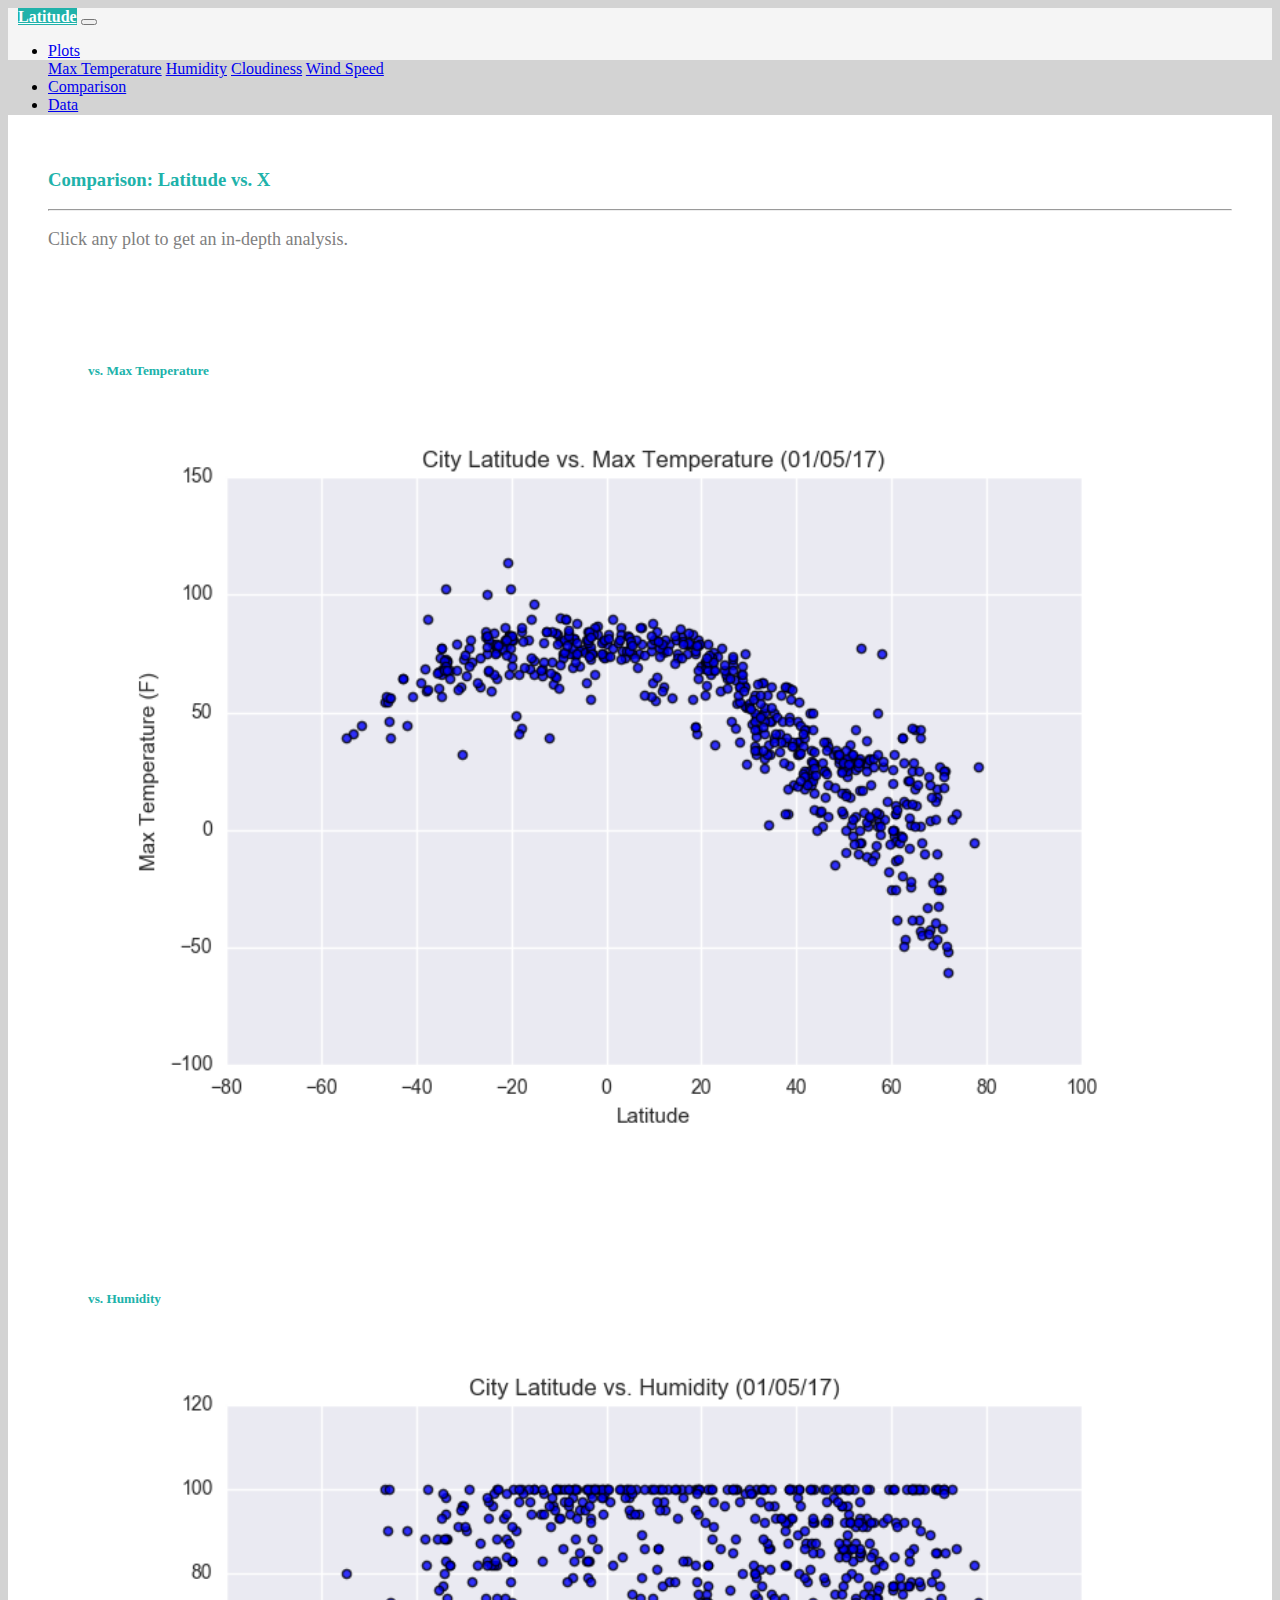
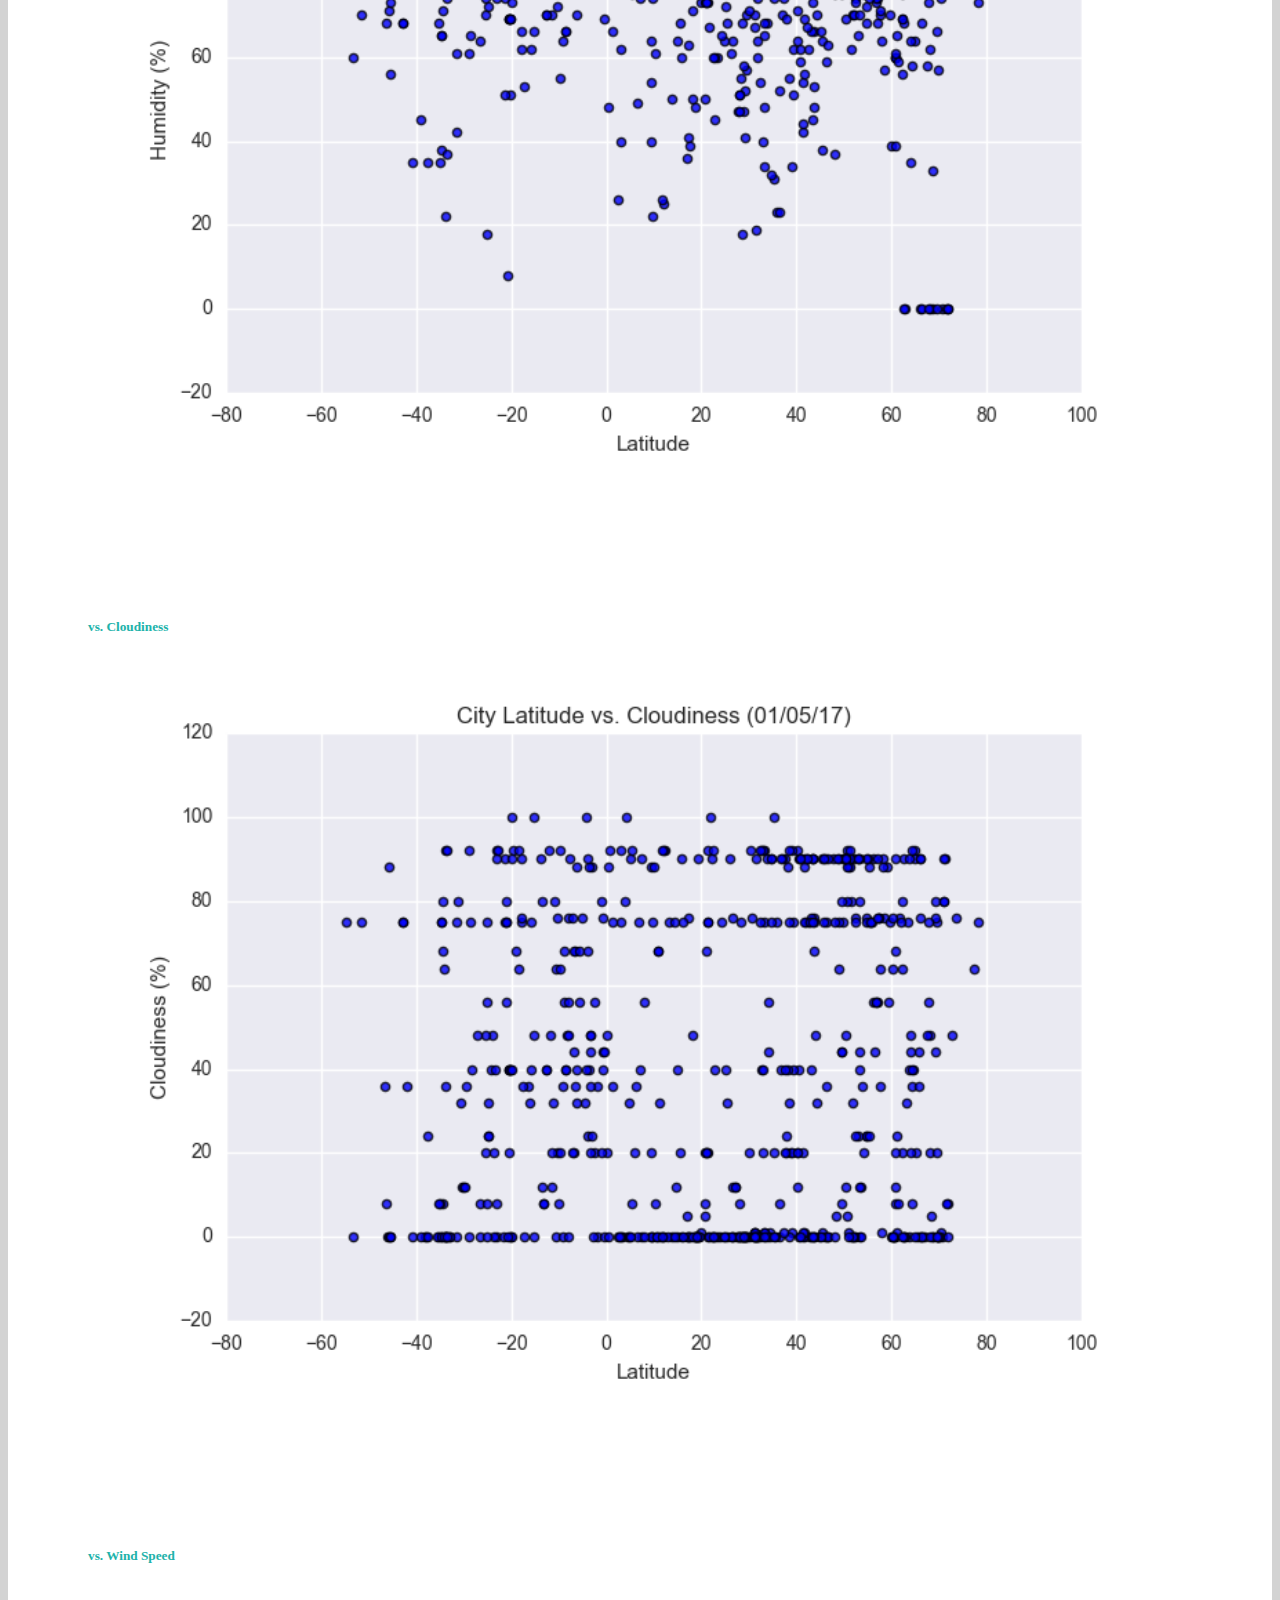
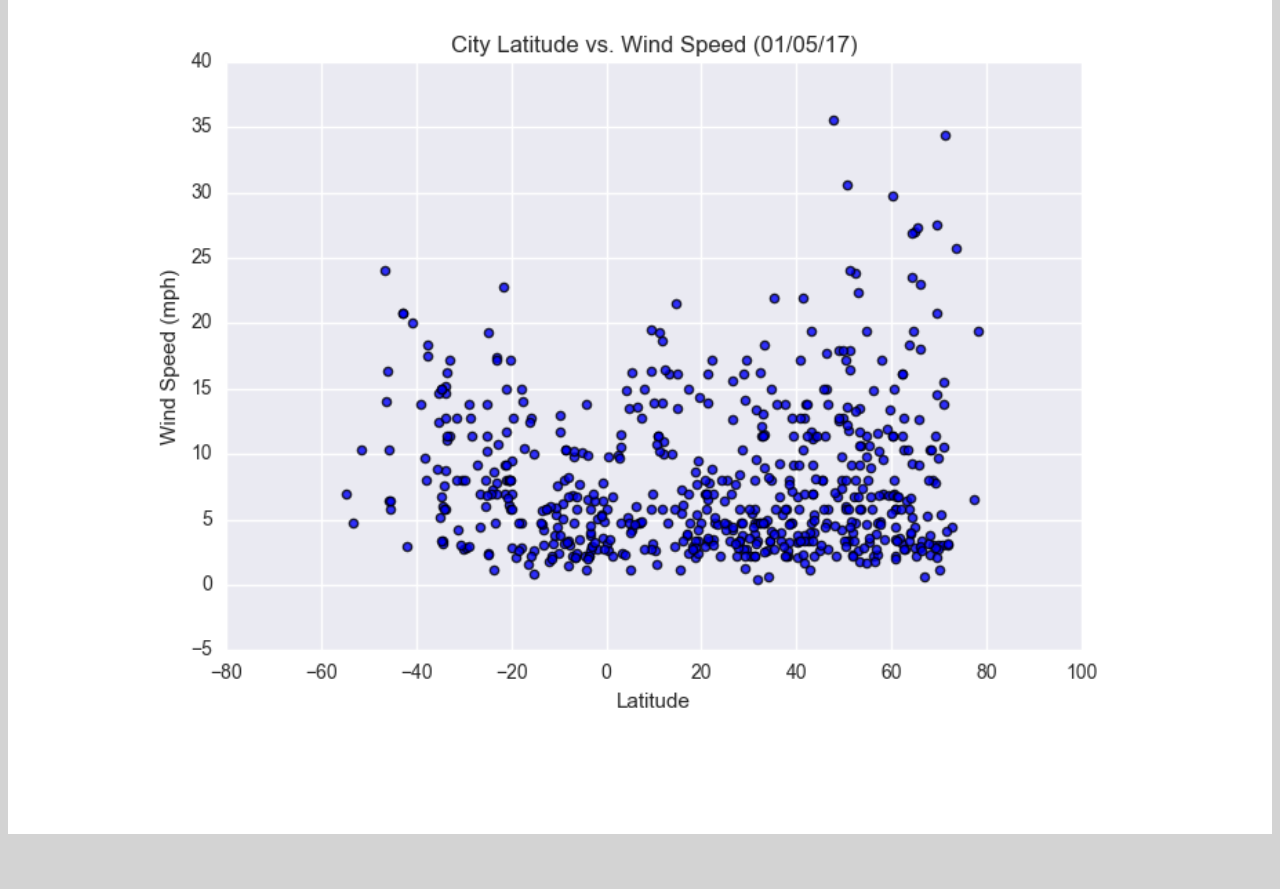
==== comparison.html @ 57793677 "uploading all files" ====
<!DOCTYPE html>
<html>

<head>

  <meta charset="utf-8" />
  <meta name="viewport" content="width=device-width, initial-scale=1">
  <meta http-equiv="X-UA-Compatible" content="IE=edge">
  <title>Web Visualization Dashboard</title>

  <!-- Bootstrap CSS link -->
  <link rel="stylesheet" href="https://stackpath.bootstrapcdn.com/bootstrap/4.5.0/css/bootstrap.min.css" \
  integrity="sha384-9aIt2nRpC12Uk9gS9baDl411NQApFmC26EwAOH8WgZl5MYYxFfc+NcPb1dKGj7Sk" crossorigin="anonymous">

  <!--establishing connection to style.css file-->
  <link rel="stylesheet" type="text/css" href="style.css">

</head>

<body>
    <!-- Navigation Bar -->
    <div class="navigation">
        <nav class="navbar navbar-expand-lg navbar-light+ bg-light">
            <a class="navbar-brand" style="background-color: lightseagreen;" href="index.html">Latitude</a>
            <button class="navbar-toggler  border border-white" type="button" data-toggle="collapse" data-target="#navbarNavDropdown" \
                aria-controls="navbarNavDropdown" aria-expanded="false" aria-label="Toggle navigation">
                <span class="navbar-toggler-icon"></span>
            </button>

        <div class="collapse navbar-collapse" id="navbarNavDropdown">
            <ul class="navbar-nav ml-auto">
                <li class="nav-item dropdown">
                    <a class="nav-link dropdown-toggle" href="#" id="navbarDropdownMenuLink" data-toggle="dropdown"
                    aria-haspopup="true" aria-expanded="false">
                    Plots
                    </a>
                    <div class="dropdown-menu" aria-labelledby="navbarDropdownMenuLink">
                    <a class="dropdown-item" href="max_temperature.html">Max Temperature</a>
                    <a class="dropdown-item" href="humidity.html">Humidity</a>
                    <a class="dropdown-item" href="cloudiness.html">Cloudiness</a>
                    <a class="dropdown-item" href="wind_speed.html">Wind Speed</a>
                    </div>
                </li>
                <li class="nav-item">
                    <a class="nav-link" href="comparison.html">Comparison</a>
                </li>
                <li class="nav-item">
                    <a class="nav-link" href="data.html">Data</a>
                </li>
            </ul>
        </div>

        </nav>
    </div>

    <!-- Body Content -->
    <div class="container">
        <div class="row">
            <div class="col-12">
                <div class="box">
                    <h3 class="title">Comparison: Latitude vs. X</h3>
                    <hr>
                    <p>Click any plot to get an in-depth analysis.</p>

                    <div class="container">
                        <!-- First row -->
                        <div class="row">

                            <div class="col-6" class="vizualization rounded float-left">
                                <div class="box">
                                <h5 class="title">vs. Max Temperature</h5>
                                    <a href="max_temperature.html">
                                    <img class="panel" src="Resources/assets/images/Fig1.png" alt="Max Temperature Graph Image">
                                    </a>
                                </div>
                            </div>

                            <div class="col-6" class="vizualization rounded float-right">                    
                                <div class="box">
                                <h5 class="title">vs. Humidity</h5>
                                    <a href="humidity.html">
                                    <img class="panel" src="Resources/assets/images/Fig2.png" alt="Humidity Graph Image">
                                    </a>
                                </div>
                            </div>

                        </div>
                    </div>

                        <!-- Second Row -->           
                        <div class="row">

                            <div class="col-6" class="vizualization rounded float-left">
                                <div class="box">
                                <h5 class="title">vs. Cloudiness</h5>
                                    <a href="cloudiness.html">
                                    <img class="panel" src="Resources/assets/images/Fig3.png" alt="Cloudiness Graph Image">
                                    </a>
                                </div>
                            </div>

                            <div class="col-6" class="vizualization rounded float-right">
                                <div class="box">
                                <h5 class="title">vs. Wind Speed</h5>
                                    <a href="wind_speed.html">
                                    <img class="panel" src="Resources/assets/images/Fig4.png" alt="Wind Speed Graph Image">
                                    </a>
                                </div>
                            </div>
                        </div>
                    </div>
                </div>
            </div>
        </div>
    </div>
      

<!-- Bootstrap JS -->
<script src="https://code.jquery.com/jquery-3.5.1.slim.min.js" integrity="sha384-DfXdz2htPH0lsSSs5nCTpuj/zy4C+OGpamoFVy38MVBnE+IbbVYUew+OrCXaRkfj" crossorigin="anonymous"></script>
<script src="https://cdn.jsdelivr.net/npm/popper.js@1.16.0/dist/umd/popper.min.js" integrity="sha384-Q6E9RHvbIyZFJoft+2mJbHaEWldlvI9IOYy5n3zV9zzTtmI3UksdQRVvoxMfooAo" crossorigin="anonymous"></script>
<script src="https://stackpath.bootstrapcdn.com/bootstrap/4.5.0/js/bootstrap.min.js" integrity="sha384-OgVRvuATP1z7JjHLkuOU7Xw704+h835Lr+6QL9UvYjZE3Ipu6Tp75j7Bh/kR0JKI" crossorigin="anonymous"></script>

</body>

</html>
---- style.css ----
body{
    background-color: lightgray; 
}


.navbar{
    max-height: 52px; 
}


.navigation .navbar-brand{
    color: white; 
    margin-left: 10px; 
    padding: inherit; 
    font-weight: bold; 
    background-color: lightseagreen;
    font-family: Georgia, 'Times New Roman', Times, serif;
}

.navbar{
    background-color: whitesmoke; 
    font-size: 16px; 
    /* font-weight: bold; */
}

/* --------------------------------------------------------------------- */

/* Images */
img{
    width:100%;
    height:100%;
}
.active, .panel:hover{
    border-color:lightseagreen;
    border-style: solid; 
    
}
.vizualization{
    width:50%;
    height:50%;
}

/* Title Class  */
.title{
    color:lightseagreen;  
    font-family: Georgia, 'Times New Roman', Times, serif;
    font-weight: bolder; 
    padding-top: 25px;
}
/* Paragraph Element */
p{
 color:gray;
 font-family: Georgia, 'Times New Roman', Times, serif ;
 font-size: 18px; 
}
/* Box Class */
.box {
    margin-top: 55px; 
    margin-bottom: 55px; 
    padding: 10px 40px 15px; 
    color:black;
    background-color: white; 

  }
/* Table */
  .table{
    font-size: 15px; 
    border-top-color: white; 
}

/* -------------------------------------------------------------------- */

/* Media Queries */
@media(max-width: 992px){
.navigation .navbar-expand-lg{
background-color:lightseagreen !important;
}

.navbar{
    max-height: none; 
    padding: inherit;
}

.navbar div{
    margin: inherit; 
    background-color: whitesmoke;  
}

.navbar-brand{
    padding: 10px; 
}

button{
    margin-right: 10px;
}
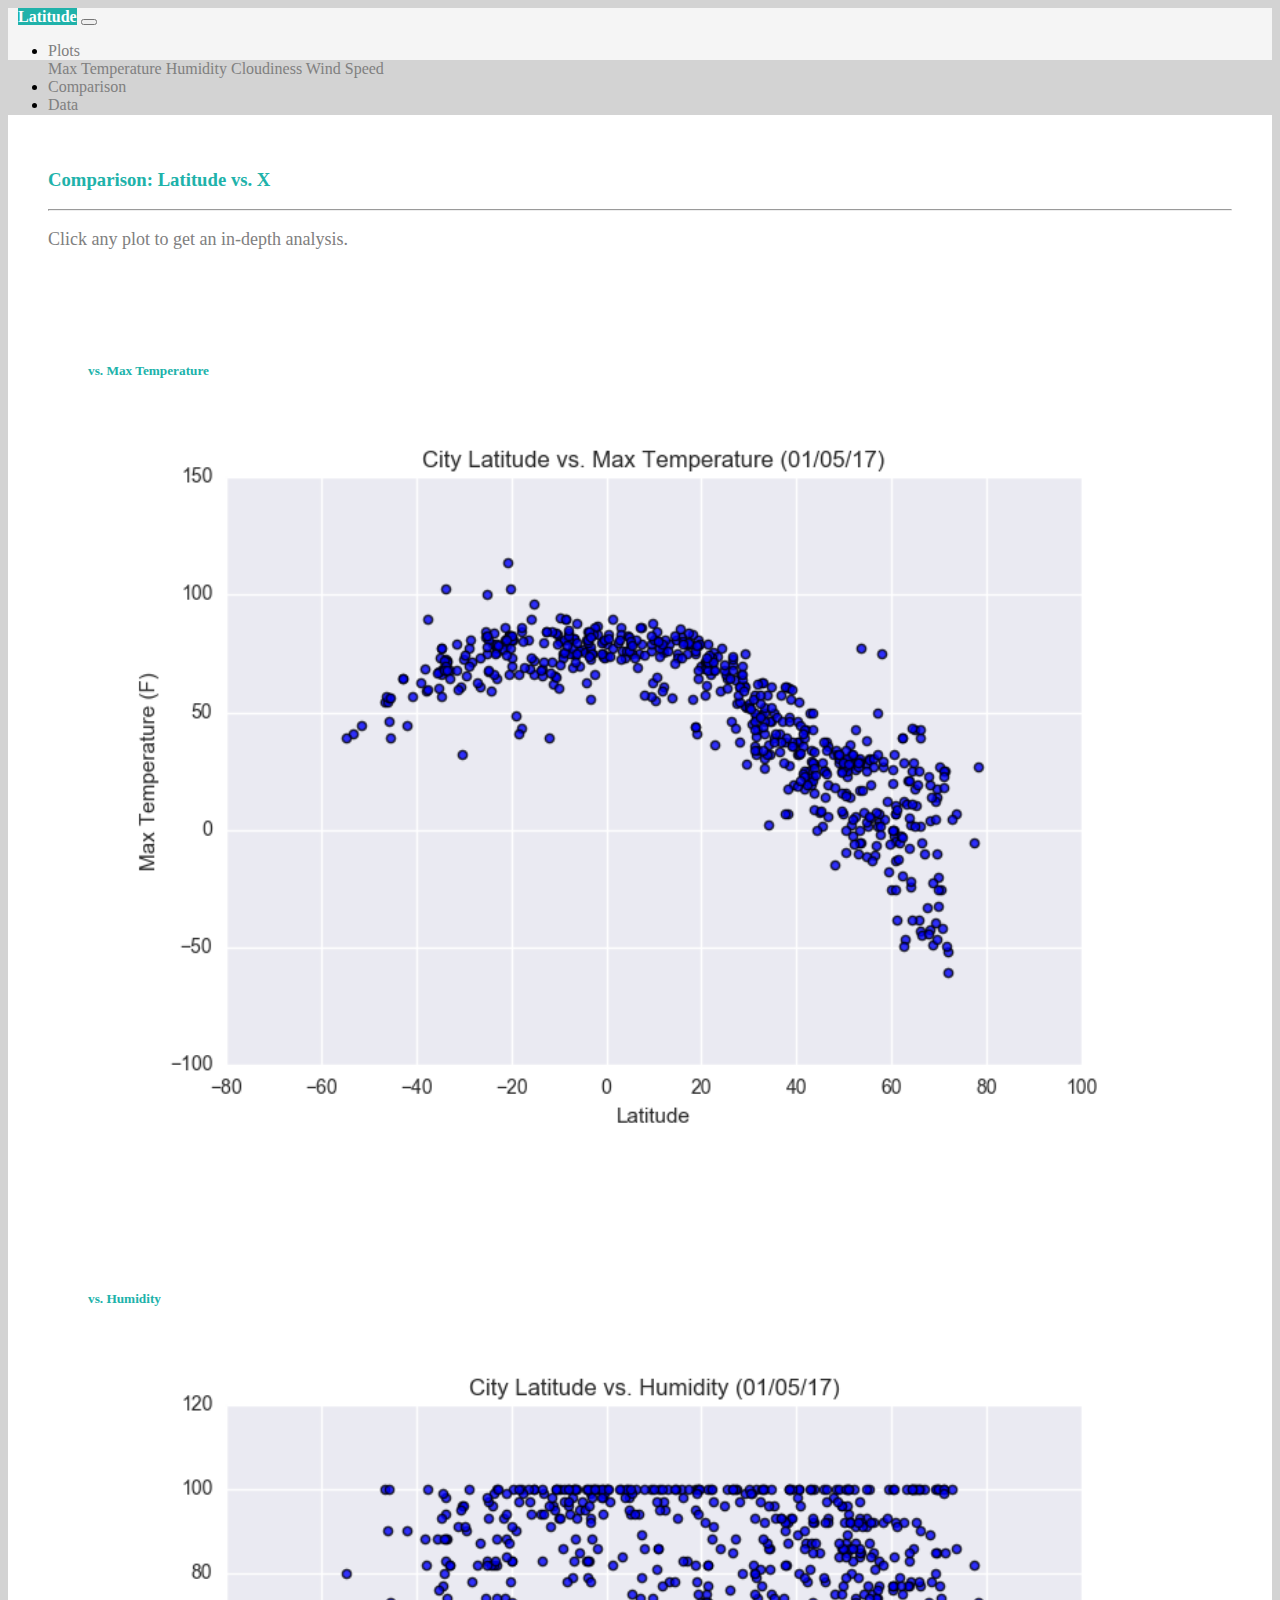
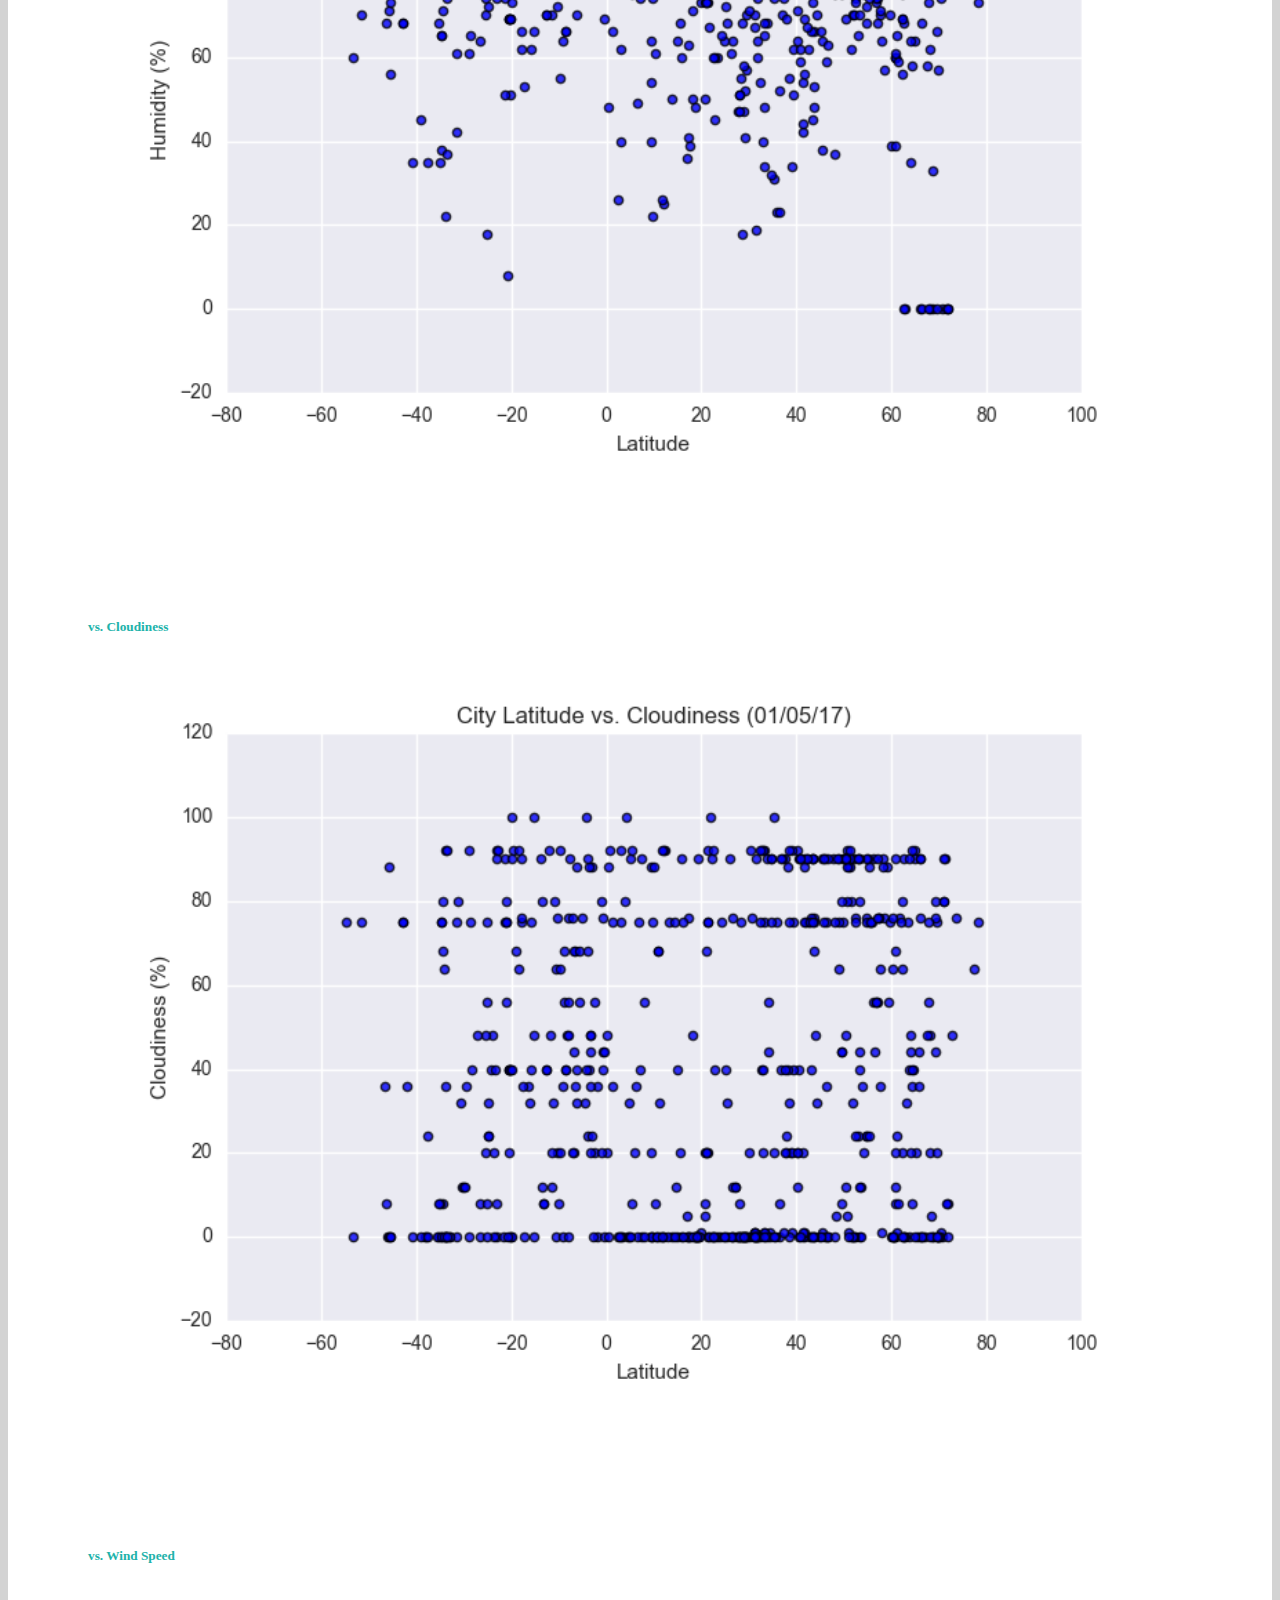
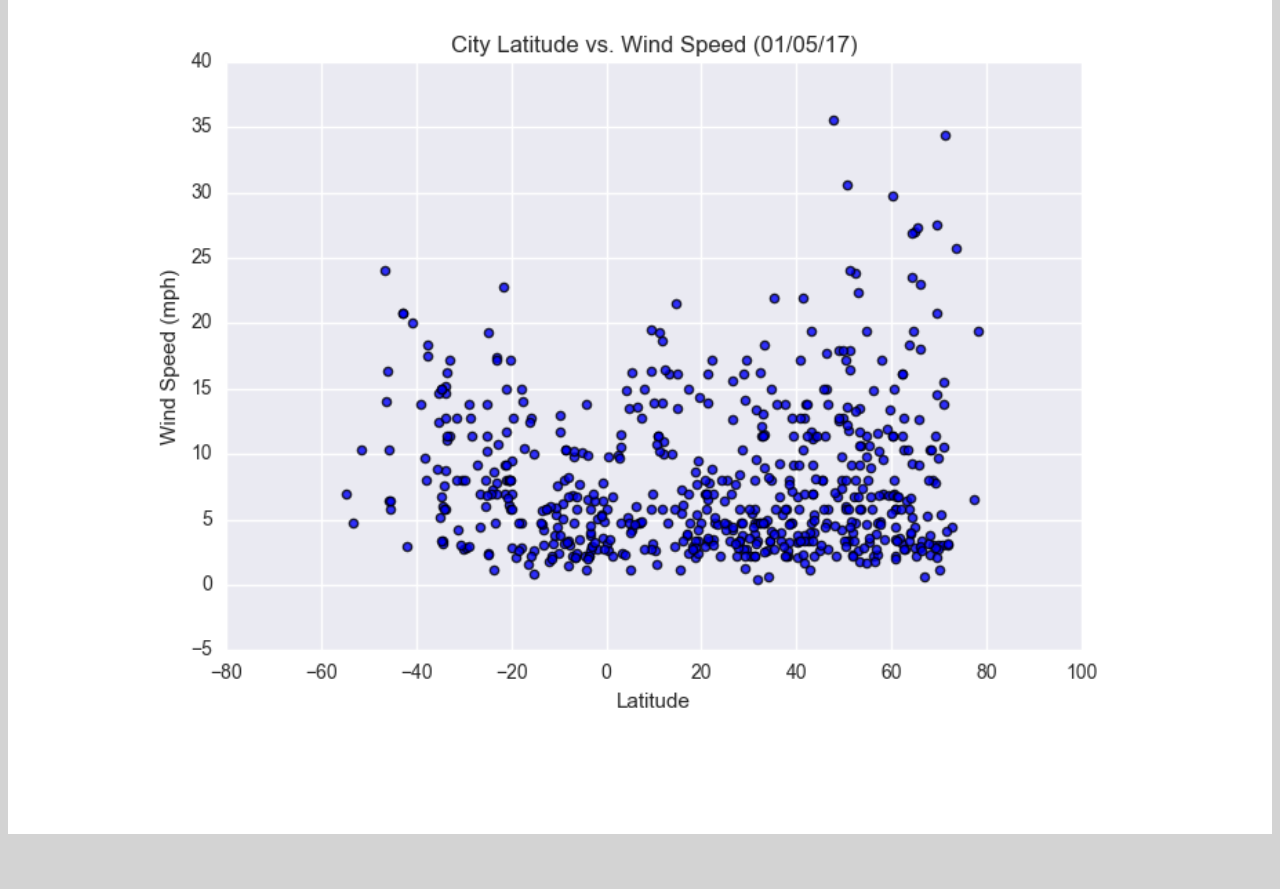
==== commit eaf4481c: "final hw upload" ====
--- a/comparison.html
+++ b/comparison.html
@@ -65,8 +65,8 @@
                     <div class="container">
                         <!-- First row -->
                         <div class="row">
-
-                            <div class="col-6" class="vizualization rounded float-left">
+                            
+                            <div class="col-md-6" class="vizualization rounded float-left">
                                 <div class="box">
                                 <h5 class="title">vs. Max Temperature</h5>
                                     <a href="max_temperature.html">
@@ -75,7 +75,7 @@
                                 </div>
                             </div>
 
-                            <div class="col-6" class="vizualization rounded float-right">                    
+                            <div class="col-md-6" class="vizualization rounded float-right">                    
                                 <div class="box">
                                 <h5 class="title">vs. Humidity</h5>
                                     <a href="humidity.html">
@@ -90,7 +90,7 @@
                         <!-- Second Row -->           
                         <div class="row">
 
-                            <div class="col-6" class="vizualization rounded float-left">
+                            <div class="col-md-6" class="vizualization rounded float-left">
                                 <div class="box">
                                 <h5 class="title">vs. Cloudiness</h5>
                                     <a href="cloudiness.html">
@@ -99,7 +99,7 @@
                                 </div>
                             </div>
 
-                            <div class="col-6" class="vizualization rounded float-right">
+                            <div class="col-md-6" class="vizualization rounded float-right">
                                 <div class="box">
                                 <h5 class="title">vs. Wind Speed</h5>
                                     <a href="wind_speed.html">
--- a/style.css
+++ b/style.css
@@ -1,5 +1,5 @@
 body{
-    background-color: lightgray; 
+    background-color: lightgray !important; 
 }
 
 
@@ -21,6 +21,12 @@
     background-color: whitesmoke; 
     font-size: 16px; 
     /* font-weight: bold; */
+}
+
+.navigation a{
+    color:gray;
+    text-decoration: none;
+    background-color: transparent;
 }
 
 /* --------------------------------------------------------------------- */
@@ -57,9 +63,9 @@
 .box {
     margin-top: 55px; 
     margin-bottom: 55px; 
-    padding: 10px 40px 15px; 
-    color:black;
-    background-color: white; 
+    padding: 10px 40px 15px;
+    color:black !important;
+    background-color: white !important; 
 
   }
 /* Table */
@@ -72,8 +78,20 @@
 
 /* Media Queries */
 @media(max-width: 992px){
+
+.col-md-6 {
+    float: left;
+}
+
+.col-md-6 .box{
+    padding: 5px 5px;
+    border-width: 0px;
+    margin-top: 1px ;
+    margin-right: 1px;
+}
+
 .navigation .navbar-expand-lg{
-background-color:lightseagreen !important;
+    background-color:lightseagreen !important;
 }
 
 .navbar{
@@ -93,3 +111,5 @@
 button{
     margin-right: 10px;
 }
+
+/* -------------------------------------------------------------- */
